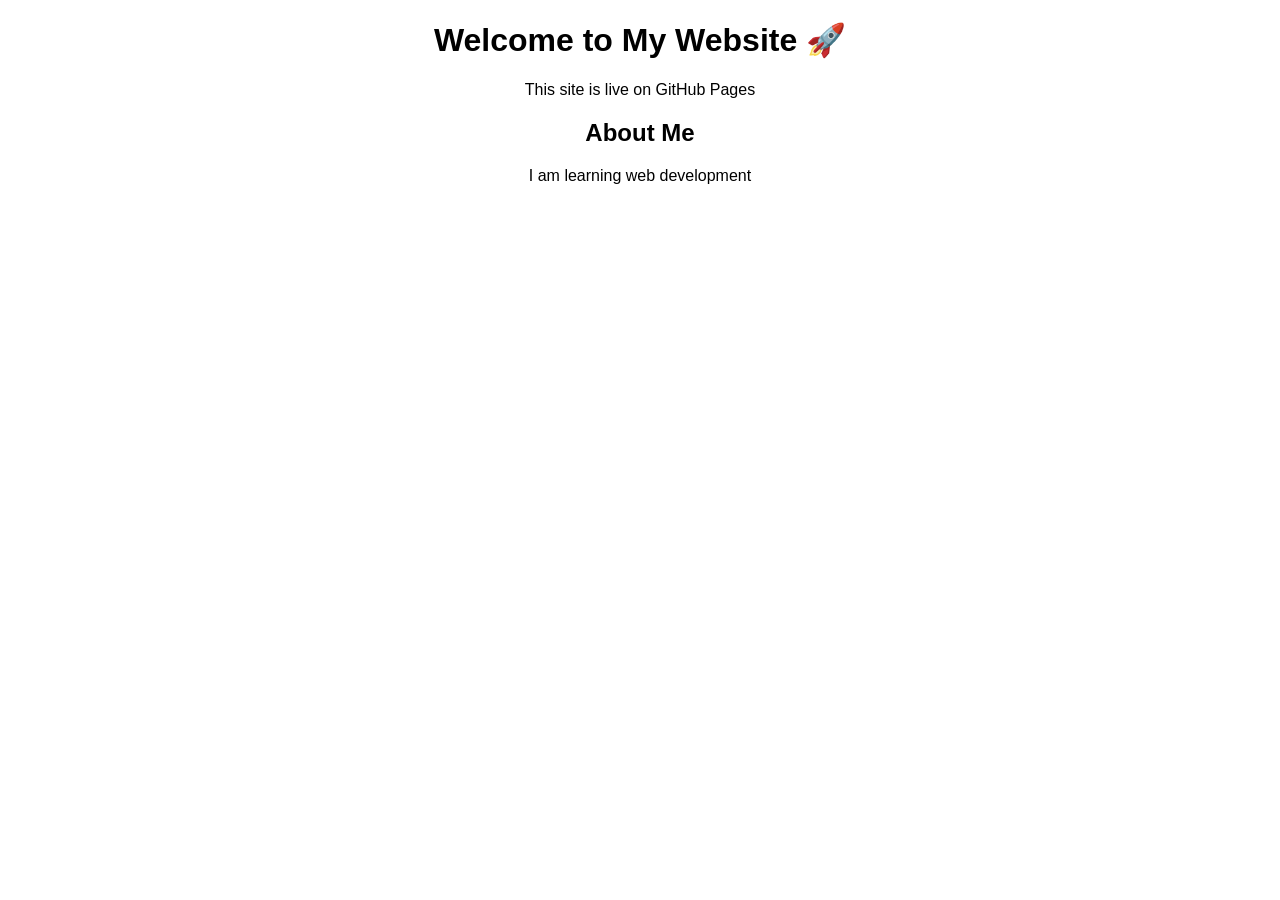
==== index.html @ f03378df "Create index.html" ====
<!DOCTYPE html>
<html>
<head>
  <title>My Free Website</title>
</head>
<body style="text-align:center;font-family:sans-serif;">
  <h1>Welcome to My Website 🚀</h1>
  <p>This site is live on GitHub Pages</p>

  <h2>About Me</h2>
  <p>I am learning web development</p>
</body>
</html>
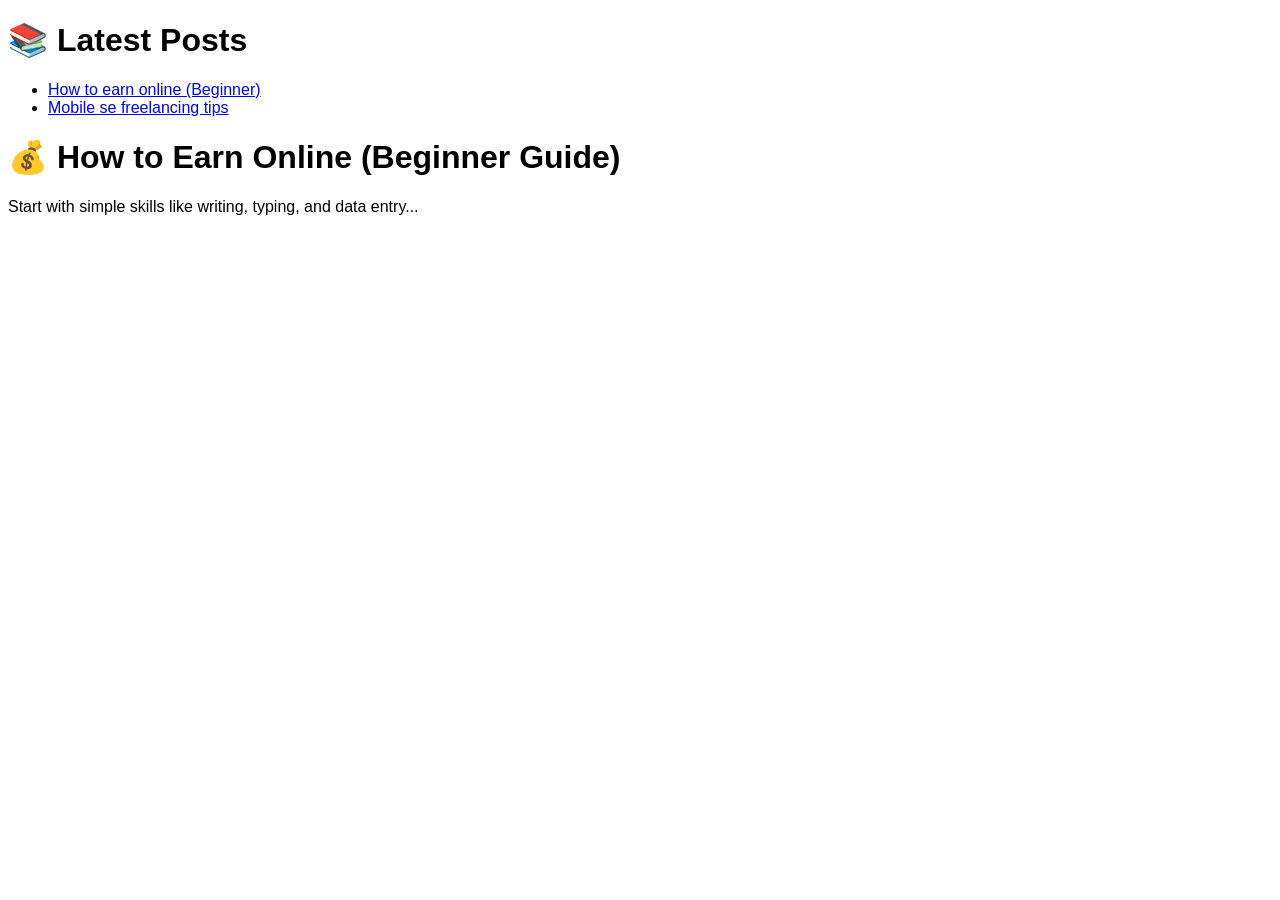
==== commit e5afb99c: "Update index.html" ====
--- a/index.html
+++ b/index.html
@@ -1,13 +1,33 @@
+
 <!DOCTYPE html>
 <html>
 <head>
-  <title>My Free Website</title>
+  <title>Blog</title>
 </head>
-<body style="text-align:center;font-family:sans-serif;">
-  <h1>Welcome to My Website 🚀</h1>
-  <p>This site is live on GitHub Pages</p>
+<body style="font-family:sans-serif;">
 
-  <h2>About Me</h2>
-  <p>I am learning web development</p>
+  <h1>📚 Latest Posts</h1>
+
+  <ul>
+    <li><a href="post1.html">How to earn online (Beginner)</a></li>
+    <li><a href="post2.html">Mobile se freelancing tips</a></li>
+  </ul>
+
 </body>
 </html>
+<!DOCTYPE html>
+<html>
+<head>
+  <title>Earn Online</title>
+</head>
+<body style="font-family:sans-serif;">
+
+  <h1>💰 How to Earn Online (Beginner Guide)</h1>
+
+  <p>Start with simple skills like writing, typing, and data entry...</p>
+
+  <!-- AD PLACE -->
+  <script type="text/javascript" src="YOUR_AD_CODE_HERE"></script>
+
+</body>
+</html>
